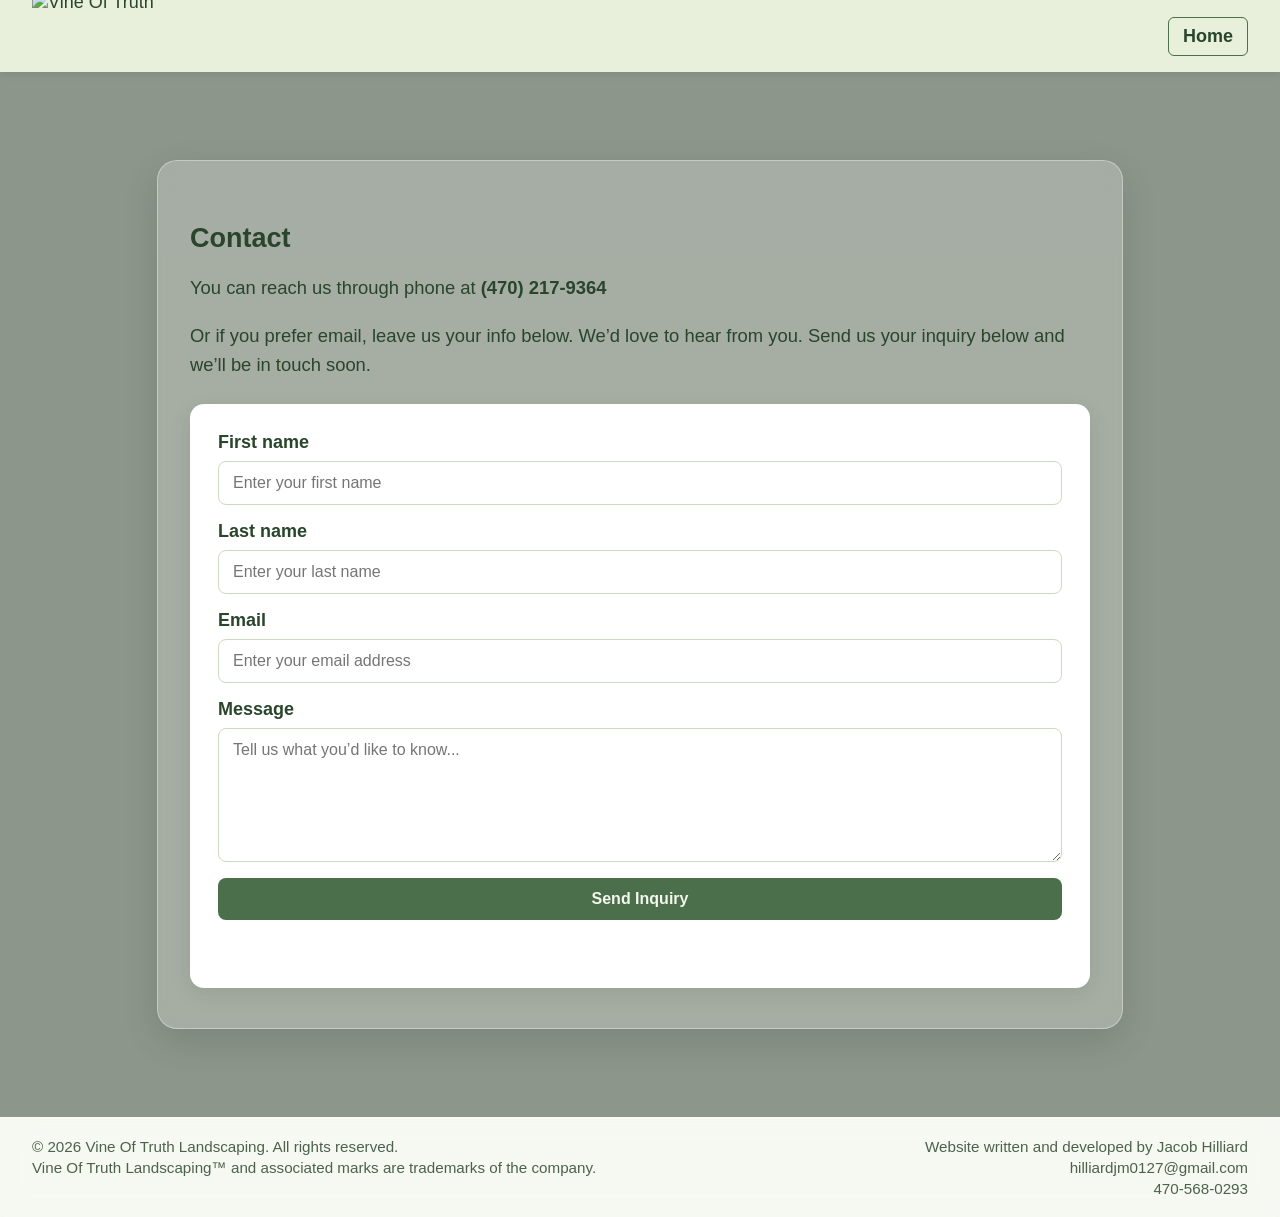
==== contact.html @ 34cacebb "Add files via upload" ====
<!DOCTYPE html>
<html lang="en">
    <head>
        <title>Contact - Vine Of Truth</title>
        <meta charset="UTF-8">
        <meta name="viewport" content="width=device-width, initial-scale=1">
        <link href="style.css" rel="stylesheet">
    </head>
    <body>
        <div class="page-transition-overlay" aria-hidden="true">
            <img src="docs/images/Logo.png" alt="Vine Of Truth logo" class="transition-logo" />
        </div>

        <header class="top-header">
            <div class="logo">
                <img src="docs/images/Logo.png" alt="Vine Of Truth" />
            </div>
            <a href="main.html" class="header-nav-link">Home</a>
        </header>

        <main>
            <section class="contact-hero-section">
                <div class="content-section reveal contact-panel">
                    <h1>Contact</h1>
                    <p>You can reach us through phone at <b>(470) 217-9364</b></p>
                    <p>Or if you prefer email, leave us your info below. We’d love to hear from you. Send us your inquiry below and we’ll be in touch soon.</p>

                    <form id="contact-form" class="contact-form" action="https://formsubmit.co/vineoftruthlandscaping@gmail.com" method="POST">
                        <input type="hidden" name="_subject" value="New inquiry from Vine of Truth website">
                        <input type="hidden" name="_captcha" value="false">

                    <div class="form-row">
                        <label for="first-name">First name</label>
                        <input type="text" id="first-name" name="firstName" placeholder="Enter your first name" required>
                    </div>

                    <div class="form-row">
                        <label for="last-name">Last name</label>
                        <input type="text" id="last-name" name="lastName" placeholder="Enter your last name" required>
                    </div>

                    <div class="form-row">
                        <label for="email">Email</label>
                        <input type="email" id="email" name="email" placeholder="Enter your email address" required>
                    </div>

                    <div class="form-row">
                        <label for="message">Message</label>
                        <textarea id="message" name="message" rows="6" placeholder="Tell us what you’d like to know..." required></textarea>
                    </div>

                    <button type="submit" class="submit-btn">Send Inquiry</button>
                    <p id="form-status" class="form-status" role="status" aria-live="polite"></p>
                </form>
            </div>
        </section>
    </main>

        <footer class="bottom-bar">
            <div class="footer-left">
                <p>© 2026 Vine Of Truth Landscaping. All rights reserved.</p>
                <p>Vine Of Truth Landscaping™ and associated marks are trademarks of the company.</p>
            </div>
            <div class="footer-right">
                <p>Website written and developed by Jacob Hilliard</p>
                <p>hilliardjm0127@gmail.com</p>
                <p>470-568-0293</p>
            </div>
        </footer>

        <script src="script.js"></script>
    </body>
</html>
---- style.css ----
body {
    margin: 0;
    font-family: Arial, sans-serif;
    background-color: #f4f7ef;
    color: #29452c;
    font-size: 18px;
}

.top-header {
    display: flex;
    justify-content: space-between;
    align-items: center;
    padding: 8px 32px;
    height: 72px;
    background-color: #e8f0dc;
    color: #29452c;
    box-shadow: 0 2px 8px rgba(41, 69, 44, 0.12);
    position: relative;
    box-sizing: border-box;
}

.logo {
    padding: 12px 0px 0px;
    display: flex;
    align-items: center;
}

.logo img {
    height: 100px;
    width: auto;
    display: block;
    max-height: 100%;
}

.nav-links {
    display: flex;
    gap: 20px;
    position: absolute;
    left: 50%;
    transform: translateX(-50%);
}

.nav-links a {
    color: #2f2f2f;
    text-decoration: none;
    font-weight: 600;
    padding: 8px 12px;
    border-radius: 6px;
    transition: background-color 0.2s ease;
}

.nav-links a:hover {
    background-color: rgba(0, 0, 0, 0.08);
}

.header-nav-link {
    color: #29452c;
    text-decoration: none;
    font-weight: 600;
    padding: 8px 14px;
    border: 1px solid #4b6f4a;
    border-radius: 6px;
    transition: background-color 0.2s ease, color 0.2s ease;
    margin-left: auto;
}

.header-nav-link:hover {
    background-color: #4b6f4a;
    color: #f4f7ef;
}

.hero-section {
    min-height: 560px;
    padding: 64px 32px;
    display: flex;
    align-items: center;
    justify-content: center;
    position: relative;
    overflow: hidden;
    background-image: url("docs/images/shovelingintrailer.png");
    background-position: center;
    background-size: cover;
    background-repeat: no-repeat;
    background-attachment: fixed;
}

.hero-section::before {
    content: "";
    position: absolute;
    inset: 0;
    background: linear-gradient(90deg, rgba(15, 31, 16, 0.72) 0%, rgba(15, 31, 16, 0.3) 100%);
    pointer-events: none;
}

.contact-hero-section {
    min-height: calc(100vh - 144px);
    padding: 64px 32px;
    display: flex;
    align-items: center;
    justify-content: center;
    position: relative;
    overflow: hidden;
    background-image: url("docs/images/shovelingintrailer.png");
    background-position: center;
    background-size: cover;
    background-repeat: no-repeat;
    background-attachment: fixed;
}

.contact-hero-section::before {
    content: "";
    position: absolute;
    inset: 0;
    background: rgba(15, 31, 16, 0.45);
    pointer-events: none;
}

.hero-overlay {
    margin: 0 auto;
    position: relative;
    z-index: 1;
    transform: translateY(0);
    transition: transform 0.25s ease-out;
    will-change: transform;
}

.hero-overlay {
    max-width: 470px;
    padding: 28px;
    border-radius: 20px;
    background: rgba(255, 255, 255, 0.2);
    border: 1px solid rgba(255, 255, 255, 0.35);
    box-shadow: 0 12px 36px rgba(0, 0, 0, 0.18);
    backdrop-filter: blur(14px);
    -webkit-backdrop-filter: blur(14px);
    color: #ffffff;
    display: flex;
    flex-direction: column;
    align-items: center;
    text-align: center;
}

.hero-overlay h1 {
    margin: 0 0 10px;
    font-size: 2.2rem;
    line-height: 1.2;
    text-shadow: 0 2px 10px rgba(0, 0, 0, 0.25);
}

.hero-overlay p {
    margin: 0;
    font-size: 1.05rem;
    line-height: 1.6;
    text-shadow: 0 2px 8px rgba(0, 0, 0, 0.2);
}

.quote-button {
    display: inline-block;
    margin-top: 18px;
    padding: 12px 20px;
    border-radius: 999px;
    background: rgba(17, 148, 24, 0.24);
    color: #ffffff;
    text-decoration: none;
    font-weight: 700;
    border: 1px solid rgba(255, 255, 255, 0.35);
    box-shadow: 0 8px 20px rgba(0, 0, 0, 0.16);
    transition: transform 0.2s ease, background-color 0.2s ease;
}

.quote-button:hover {
    background: rgba(255, 255, 255, 0.34);
    transform: translateY(-2px);
}

.page-transition-overlay {
    position: fixed;
    inset: 0;
    z-index: 9999;
    pointer-events: none;
    background: #f4f7ef;
    opacity: 0;
    visibility: hidden;
    clip-path: circle(0% at 50% 50%);
    display: flex;
    align-items: center;
    justify-content: center;
    will-change: clip-path, opacity;
}

.transition-logo {
    width: min(220px, 40vw);
    max-width: 220px;
    height: auto;
    opacity: 0;
    transform: scale(0.8);
    transition: opacity 0.2s ease, transform 0.2s ease;
    filter: drop-shadow(0 8px 24px rgba(0, 0, 0, 0.18));
}

.page-transition-overlay.is-active {
    opacity: 1;
    visibility: visible;
}

.page-transition-overlay.is-active .transition-logo {
    opacity: 1;
    transform: scale(1);
}

.page-transition-overlay.is-expanding {
    animation: transition-expand 0.7s ease forwards;
}

.page-transition-overlay.is-collapsing {
    animation: transition-collapse 0.75s ease forwards;
}

@keyframes transition-expand {
    from {
        clip-path: circle(0% at var(--x, 50%) var(--y, 50%));
    }
    to {
        clip-path: circle(150vmax at var(--x, 50%) var(--y, 50%));
    }
}

@keyframes transition-collapse {
    0% {
        clip-path: circle(150vmax at var(--x, 50%) var(--y, 50%));
    }
    100% {
        clip-path: circle(0% at var(--x, 50%) var(--y, 50%));
    }
}

.content-section {
    padding: 40px 32px;
    max-width: 900px;
    margin: 24px auto;
    border-radius: 20px;
    background: rgba(255, 255, 255, 0.22);
    border: 1px solid rgba(255, 255, 255, 0.35);
    box-shadow: 0 12px 36px rgba(0, 0, 0, 0.12);
    backdrop-filter: blur(14px);
    -webkit-backdrop-filter: blur(14px);
    opacity: 0;
    transform: translateY(40px);
    transition: opacity 0.6s ease, transform 0.6s ease;
}

.contact-panel {
    position: relative;
    z-index: 1;
    transform: translateY(0);
    transition: transform 0.25s ease-out;
    will-change: transform;
}

.content-section.reveal-visible {
    opacity: 1;
    transform: translateY(0);
}

.content-section h1,
.content-section h2 {
    margin-bottom: 10px;
}

.content-section p {
    font-size: 1.15rem;
    line-height: 1.6;
}

.contact-form {
    background-color: #ffffff;
    padding: 28px;
    border-radius: 14px;
    box-shadow: 0 6px 20px rgba(41, 69, 44, 0.1);
    display: grid;
    gap: 16px;
    margin-top: 24px;
}

.form-row {
    display: flex;
    flex-direction: column;
    gap: 8px;
}

.form-row label {
    font-weight: 600;
    color: #29452c;
}

.form-row input,
.form-row textarea {
    padding: 12px 14px;
    border: 1px solid #cdd9c2;
    border-radius: 8px;
    font-size: 1rem;
    font-family: inherit;
    color: #29452c;
}

.form-row input:focus,
.form-row textarea:focus {
    outline: none;
    border-color: #4b6f4a;
    box-shadow: 0 0 0 3px rgba(75, 111, 74, 0.15);
}

.submit-btn {
    background-color: #4b6f4a;
    color: #f4f7ef;
    border: none;
    border-radius: 8px;
    padding: 12px 16px;
    font-size: 1rem;
    font-weight: 600;
    cursor: pointer;
    transition: background-color 0.2s ease;
}

.submit-btn:hover {
    background-color: #3b573a;
}

.form-status {
    min-height: 24px;
    margin: 0;
    color: #4b6f4a;
    font-weight: 600;
}

.reviews-section {
    display: flex;
    flex-direction: column;
    gap: 20px;
}

.reviews-grid {
    display: grid;
    grid-template-columns: repeat(auto-fit, minmax(220px, 1fr));
    gap: 16px;
}

.review-card {
    padding: 20px;
    border-radius: 16px;
    background: rgba(255, 255, 255, 0.25);
    border: 1px solid rgba(255, 255, 255, 0.35);
    box-shadow: 0 8px 20px rgba(0, 0, 0, 0.08);
}

.review-card p {
    margin: 0 0 10px;
    font-size: 1rem;
    line-height: 1.6;
}

.review-card strong {
    color: #29452c;
}

.stars {
    margin: 8px 0 10px;
    color: #f4b400;
    letter-spacing: 2px;
    font-size: 1.1rem;
}

.owner-section {
    display: flex;
    align-items: center;
    justify-content: space-between;
    gap: 24px;
}

.owner-text {
    flex: 1;
}

.owner-image {
    width: 280px;
    height: auto;
    border-radius: 12px;
    box-shadow: 0 4px 12px rgba(41, 69, 44, 0.15);
}

.gallery-section {
    max-width: 1100px;
}

.gallery-section h2 {
    margin-top: 0;
    text-align: center;
    font-size: 2.2rem;
    text-decoration: underline;
}

.gallery-viewer {
    position: relative;
    max-width: 820px;
    margin: 0 auto;
    outline: none;
    touch-action: pan-y;
}

.gallery-image {
    width: 100%;
    height: min(70vh, 680px);
    object-fit: contain;
    display: block;
    background: rgba(255, 255, 255, 0.2);
    border-radius: 12px;
    box-shadow: 0 4px 12px rgba(41, 69, 44, 0.15);
}

.gallery-arrow {
    position: absolute;
    top: 50%;
    z-index: 1;
    width: 44px;
    height: 44px;
    border: 1px solid rgba(255, 255, 255, 0.65);
    border-radius: 50%;
    background: rgba(41, 69, 44, 0.78);
    color: #ffffff;
    font-size: 2rem;
    line-height: 1;
    cursor: pointer;
    transform: translateY(-50%);
    transition: background-color 0.2s ease, transform 0.2s ease;
}

.gallery-arrow:hover,
.gallery-arrow:focus-visible {
    background: #29452c;
    transform: translateY(-50%) scale(1.08);
}

.gallery-arrow-previous {
    left: 14px;
}

.gallery-arrow-next {
    right: 14px;
}

.gallery-counter {
    position: absolute;
    right: 14px;
    bottom: 14px;
    padding: 5px 10px;
    border-radius: 999px;
    background: rgba(41, 69, 44, 0.78);
    color: #ffffff;
    font-size: 0.9rem;
}

.bottom-bar {
    background: rgba(255, 255, 255, 0.2);
    color: #4d614d;
    padding: 16px 32px;
    display: flex;
    justify-content: space-between;
    align-items: flex-start;
    gap: 24px;
    font-size: 0.95rem;
    border-top: 1px solid rgba(255, 255, 255, 0.35);
    backdrop-filter: blur(14px);
    -webkit-backdrop-filter: blur(14px);
}

.footer-left,
.footer-right {
    flex: 1;
}

.footer-right {
    text-align: right;
}

.bottom-bar p {
    margin: 4px 0;
}
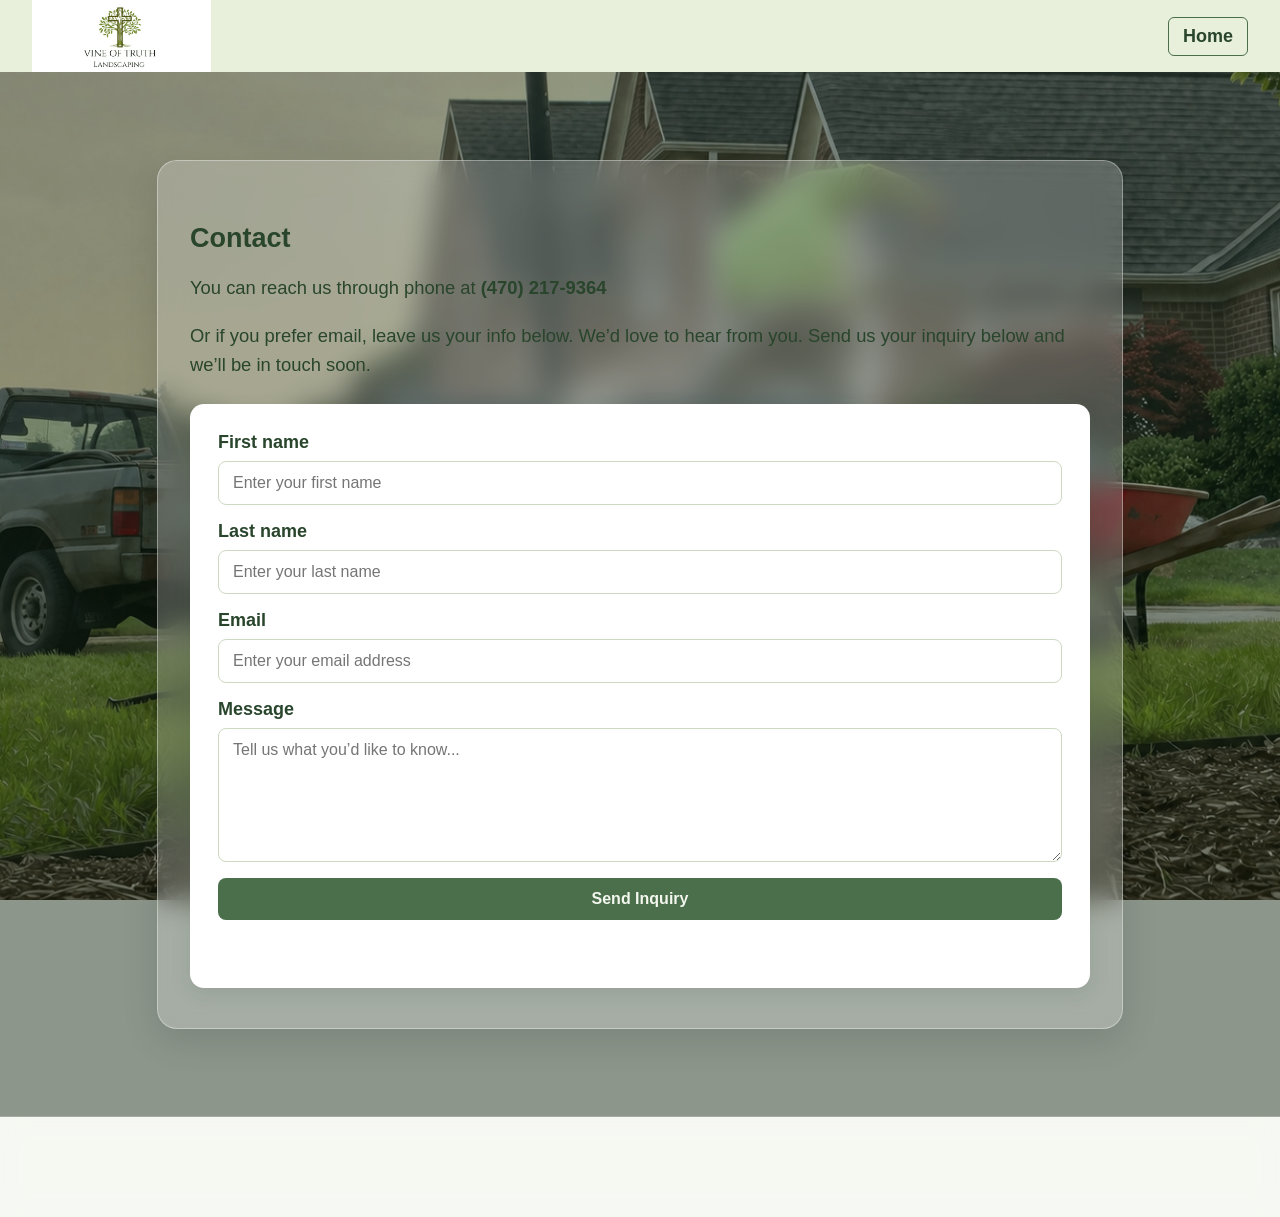
==== commit eeb11dbf: "Add files via upload" ====
--- a/contact.html
+++ b/contact.html
@@ -8,14 +8,14 @@
     </head>
     <body>
         <div class="page-transition-overlay" aria-hidden="true">
-            <img src="docs/images/Logo.png" alt="Vine Of Truth logo" class="transition-logo" />
+            <img src="Logo.jpg" alt="Vine Of Truth logo" class="transition-logo" />
         </div>
 
         <header class="top-header">
             <div class="logo">
-                <img src="docs/images/Logo.png" alt="Vine Of Truth" />
+                <img src="Logo.jpg" alt="Vine Of Truth" />
             </div>
-            <a href="main.html" class="header-nav-link">Home</a>
+            <a href="index.html" class="header-nav-link">Home</a>
         </header>
 
         <main>
--- a/style.css
+++ b/style.css
@@ -77,7 +77,7 @@
     justify-content: center;
     position: relative;
     overflow: hidden;
-    background-image: url("docs/images/shovelingintrailer.png");
+    background-image: url("shovelingintrailer.jpg");
     background-position: center;
     background-size: cover;
     background-repeat: no-repeat;
@@ -100,7 +100,7 @@
     justify-content: center;
     position: relative;
     overflow: hidden;
-    background-image: url("docs/images/shovelingintrailer.png");
+    background-image: url("shovelingintrailer.jpg");
     background-position: center;
     background-size: cover;
     background-repeat: no-repeat;
